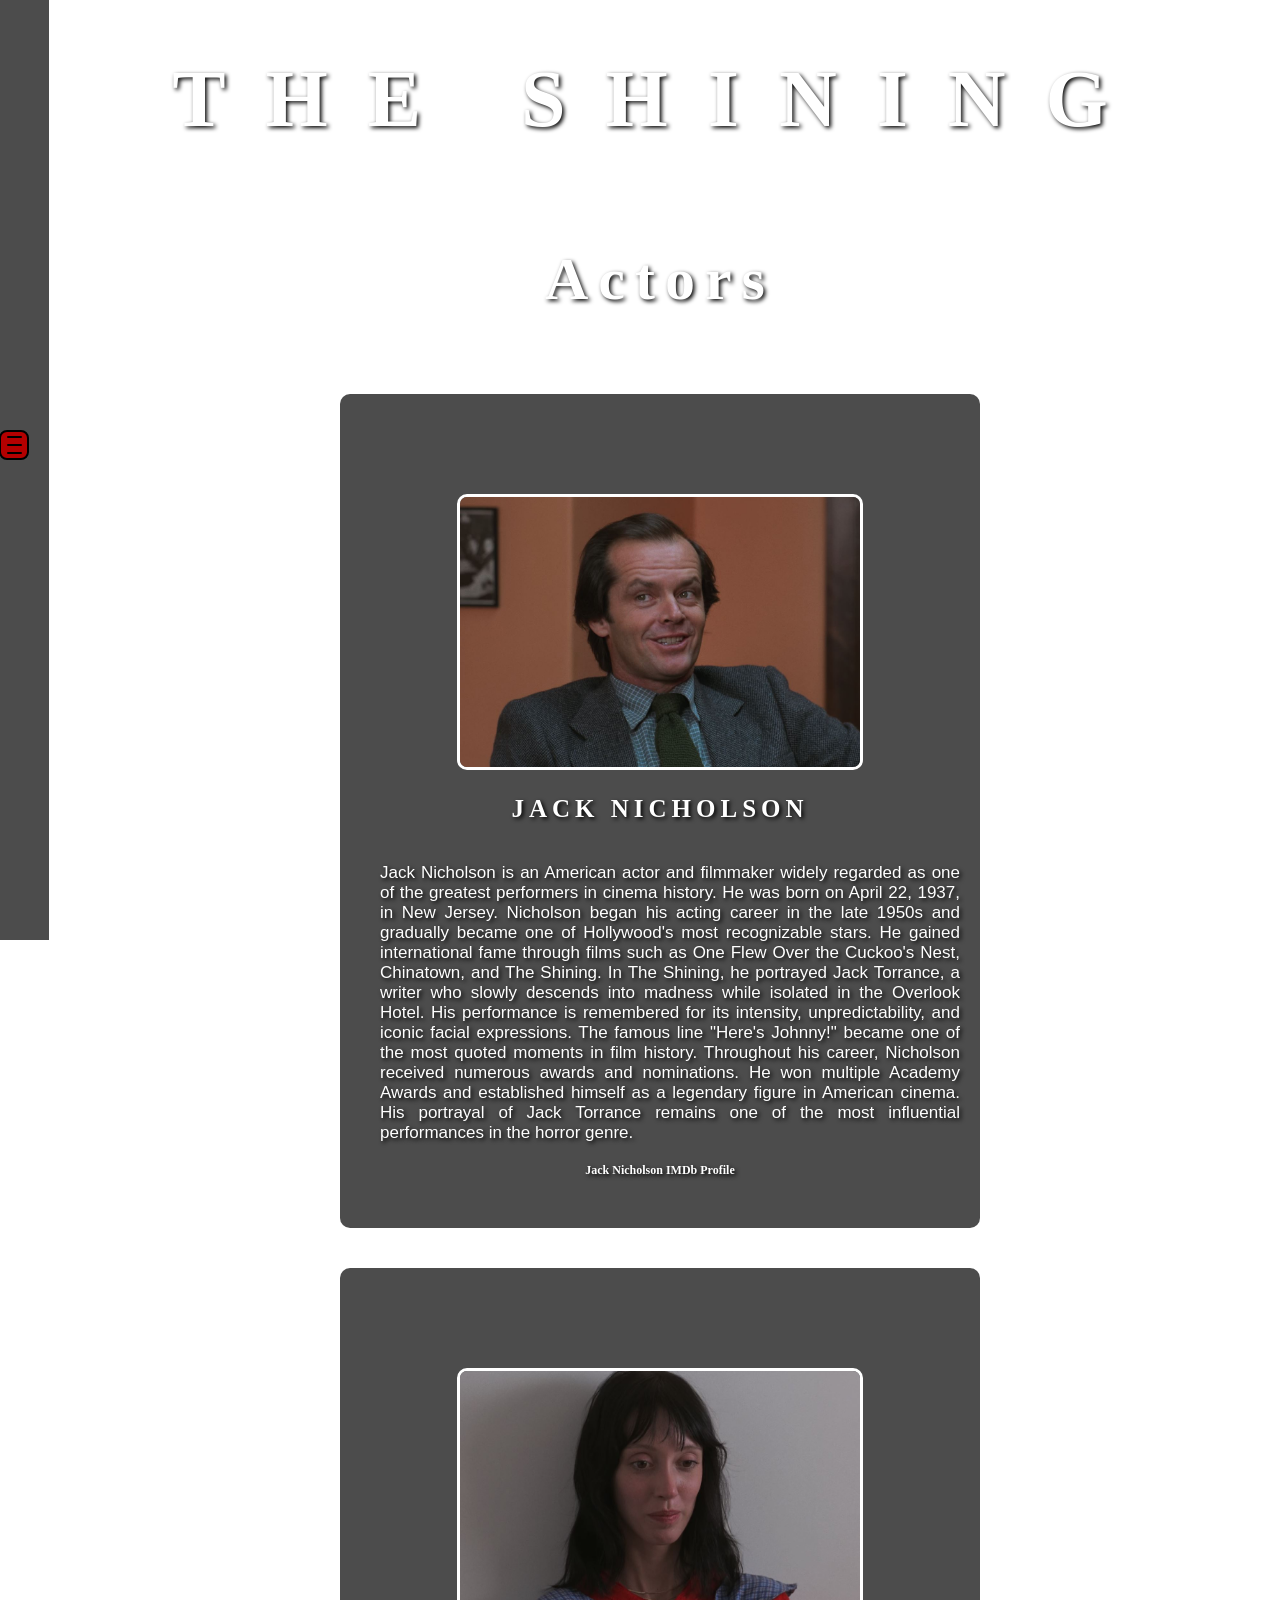
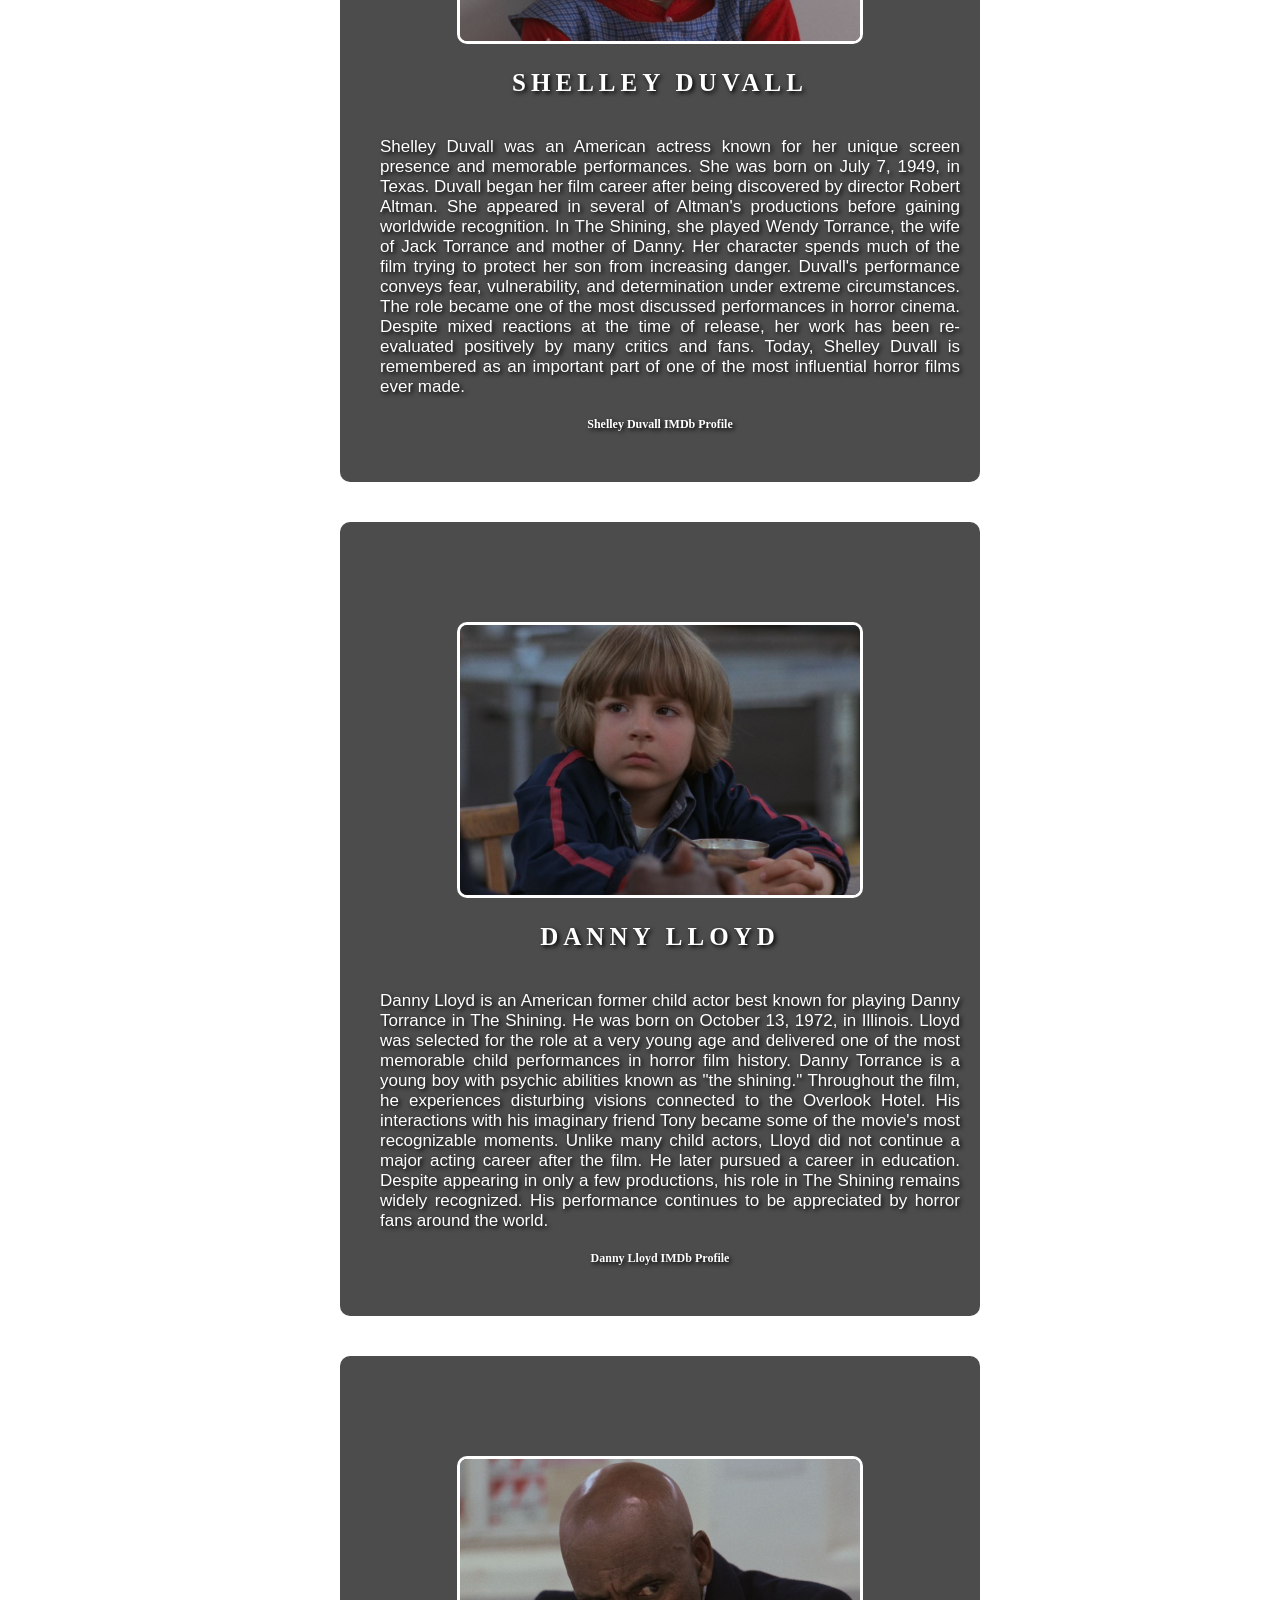
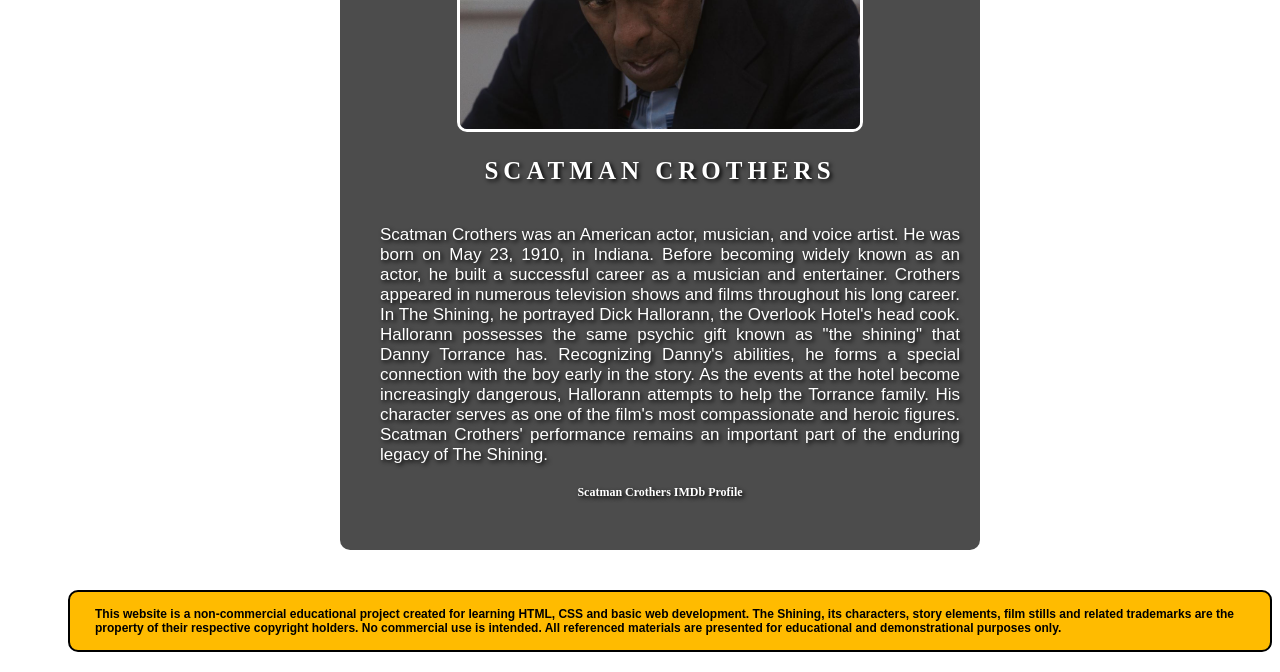
==== actors.html @ 297f8adb "Add files via upload Add first complete version of The Shining educational website" ====
<!DOCTYPE html>
<html lang="en">

<head>
    <meta charset="UTF-8">
    <title>THE SHINING - Actors</title>
    <link rel="stylesheet" href="styles.css">
    <link rel="icon" type="image/x-icon" href="axe.png">
</head>

<body class="actors-page">

    <nav class="toc">
        <div class="hamburger">
            <button class="hamburger-button">
                <span></span>
                <span></span>
                <span></span>
            </button>
        </div>
        <div class="menu-links">
            <a href="index.html">Home</a>
            <a href="history.html">Story Introduction</a>
            <a href="actors.html">Actors</a>
            <a href="the_manuscript.html">The Manuscript</a>
            <a href="form.html">Caretaker Application</a>
        </div>
    </nav>
    <header>
        <h1>
            <a href="index.html">THE SHINING</a>
        </h1>
        <h2>Actors</h2>
    </header>
    <main>
        <div class="actors-grid">
            <article class="actor-card">
                <img src="images/jack_2.JPG" alt="Jack Nicholson" class="medium-img">
                <h3>
                    JACK NICHOLSON
                </h3>
                <p class="actor-note">
                    Jack Nicholson is an American actor and filmmaker widely regarded as one of the greatest performers
                    in
                    cinema history. He was born on April 22, 1937, in New Jersey. Nicholson began his acting career in
                    the
                    late 1950s and gradually became one of Hollywood's most recognizable stars. He gained international
                    fame
                    through films such as One Flew Over the Cuckoo's Nest, Chinatown, and The Shining. In The Shining,
                    he
                    portrayed Jack Torrance, a writer who slowly descends into madness while isolated in the Overlook
                    Hotel.
                    His performance is remembered for its intensity, unpredictability, and iconic facial expressions.
                    The
                    famous line "Here's Johnny!" became one of the most quoted moments in film history. Throughout his
                    career, Nicholson received numerous awards and nominations. He won multiple Academy Awards and
                    established himself as a legendary figure in American cinema. His portrayal of Jack Torrance remains
                    one
                    of the most influential performances in the horror genre.
                </p>
                <a href="https://www.imdb.com/name/nm0000197/?ref_=nv_sr_srsg_0_tt_2_nm_6_in_0_q_jack%20nicholson"
                    target="_blank" rel="noopener noreferrer">Jack Nicholson
                    IMDb Profile
                </a>
            </article>
            <article class="actor-card">
                <img src="images/shelley.JPG" alt="Shelley Duvall" class="medium-img">
                <h3>
                    SHELLEY DUVALL
                </h3>
                <p class="actor-note">
                    Shelley Duvall was an American actress known for her unique screen presence and memorable
                    performances.
                    She was born on July 7, 1949, in Texas. Duvall began her film career after being discovered by
                    director
                    Robert Altman. She appeared in several of Altman's productions before gaining worldwide recognition.
                    In
                    The Shining, she played Wendy Torrance, the wife of Jack Torrance and mother of Danny. Her character
                    spends much of the film trying to protect her son from increasing danger. Duvall's performance
                    conveys
                    fear, vulnerability, and determination under extreme circumstances. The role became one of the most
                    discussed performances in horror cinema. Despite mixed reactions at the time of release, her work
                    has
                    been re-evaluated positively by many critics and fans. Today, Shelley Duvall is remembered as an
                    important part of one of the most influential horror films ever made.
                </p>
                <a href="https://www.imdb.com/name/nm0001167/?ref_=nv_sr_srsg_0_tt_6_nm_2_in_0_q_schelley%20duvall"
                    target="_blank" rel="noopener noreferrer">Shelley
                    Duvall IMDb Profile
                </a>
            </article>
            <article class="actor-card">
                <img src="images/danny_2.JPG" alt="Danny Lloyd" class="medium-img">
                <h3>
                    DANNY LLOYD
                </h3>
                <p class="actor-note">
                    Danny Lloyd is an American former child actor best known for playing Danny Torrance in The Shining.
                    He
                    was born on October 13, 1972, in Illinois. Lloyd was selected for the role at a very young age and
                    delivered one of the most memorable child performances in horror film history. Danny Torrance is a
                    young
                    boy with psychic abilities known as "the shining." Throughout the film, he experiences disturbing
                    visions connected to the Overlook Hotel. His interactions with his imaginary friend Tony became some
                    of
                    the movie's most recognizable moments. Unlike many child actors, Lloyd did not continue a major
                    acting
                    career after the film. He later pursued a career in education. Despite appearing in only a few
                    productions, his role in The Shining remains widely recognized. His performance continues to be
                    appreciated by horror fans around the world.
                </p>
                <a href="https://www.imdb.com/name/nm0515950/?ref_=nv_sr_srsg_0_tt_0_nm_8_in_0_q_danny%20lloyd"
                    target="_blank" rel="noopener noreferrer">Danny
                    Lloyd IMDb Profile
                </a>
            </article>
            <article class="actor-card">
                <img src="images/scatman.JPG" alt="Scatman Crothers" class="medium-img">
                <h3>
                    SCATMAN CROTHERS
                </h3>
                <p class="actor-note">
                    Scatman Crothers was an American actor, musician, and voice artist. He was born on May 23, 1910, in
                    Indiana. Before becoming widely known as an actor, he built a successful career as a musician and
                    entertainer. Crothers appeared in numerous television shows and films throughout his long career. In
                    The
                    Shining, he portrayed Dick Hallorann, the Overlook Hotel's head cook. Hallorann possesses the same
                    psychic gift known as "the shining" that Danny Torrance has. Recognizing Danny's abilities, he forms
                    a
                    special connection with the boy early in the story. As the events at the hotel become increasingly
                    dangerous, Hallorann attempts to help the Torrance family. His character serves as one of the film's
                    most compassionate and heroic figures. Scatman Crothers' performance remains an important part of
                    the
                    enduring legacy of The Shining.
                </p>
                <a href="https://www.imdb.com/name/nm0001079/?ref_=nv_sr_srsg_0_tt_5_nm_3_in_0_q_scatman%20crothers"
                    target="_blank" rel="noopener noreferrer">Scatman
                    Crothers IMDb Profile
                </a>
            </article>
        </div>
    </main>
    <footer>
        This website is a non-commercial educational project created for learning HTML, CSS and basic web development.

        The Shining, its characters, story elements, film stills and related trademarks are the property of their
        respective copyright holders.

        No commercial use is intended. All referenced materials are presented for educational and demonstrational
        purposes only.
    </footer>

</body>

</html>
---- styles.css ----
/* ======================================
    PAGE BACKGROUNDS
====================================== */

.home-page {
  background-image: url('images/carpet_1.jpg');
  background-attachment: fixed;
  background-size: cover;
  padding-left: 40px;
}

.story-introduction-page {
  background-image: url('images/carpet_2.jpg');
  background-attachment: fixed;
  background-size: cover;
  padding-left: 40px;
}

.actors-page {
  background-image: url('images/mountain_road.jpg');
  background-attachment: fixed;
  background-size: cover;
  padding-left: 40px;
}

.the-manuscript-page {
  background-image: url('images/maze.jpg');
  background-attachment: fixed;
  background-size: cover;
  padding-left: 40px;
}

.application-page {
  background-image: url('images/photos.jpg');
  background-attachment: fixed;
  background-size: cover;
  padding-left: 40px;
}

/* ======================================
    GLOBAL TYPOGRAPHY
====================================== */

h1 {
  color: white;
  font-family: Georgia, 'Times New Roman', Times, serif;
  font-size: 80px;
  text-align: center;
  margin-bottom: 100px;
  letter-spacing: 40px;
  text-shadow: 2px 2px 4px black;
}

h1 a {
  color: inherit;
  text-decoration: none;
}

h2 {
  color: white;
  font-family: Georgia, 'Times New Roman', Times, serif;
  font-size: 60px;
  text-align: center;
  margin-bottom: 80px;
  letter-spacing: 10px;
  text-shadow: 2px 2px 4px black;
}

h3 {
  color: white;
  font-family: Georgia, 'Times New Roman', Times, serif;
  font-size: 25px;
  text-align: center;
  margin-bottom: 40px;
  letter-spacing: 5px;
  text-shadow: 2px 2px 4px black;
}

h4 {
  color: white;
  font-family: Georgia, 'Times New Roman', Times, serif;
  font-size: 20px;
  text-align: left;
  margin-bottom: 45px;
  letter-spacing: 3px;
  text-shadow: 2px 2px 4px black;
  border-bottom: 2px solid rgb(180, 0, 0);
  padding-bottom: 10px;
}

.big-text {
  color: white;
  font-family: Georgia, 'Times New Roman', Times, serif;
  font-size: 30px;
  text-align: center;
  text-shadow: 2px 2px 4px black;
}

.medium-text {
  color: white;
  font-family: Georgia, 'Times New Roman', Times, serif;
  max-width: 1000px;
  margin: 0 auto;
  font-size: 17px;
  text-align: center;
  text-shadow: 2px 2px 4px black;
}

.big-quote {
  color: #ffffff;
  font-family: Georgia, 'Times New Roman', Times, serif;
  font-style: italic;
  font-size: 30px;
  text-align: center;
  text-shadow: 2px 2px 4px black;
  margin-bottom: 100px;
}

.medium-quote {
  color: #ffffff;
  font-family: Georgia, 'Times New Roman', Times, serif;
  font-size: 28px;
  text-align: justify;
  max-width: 1000px;
  margin: 0 auto;
  margin-top: 40px;
  margin-bottom: 40px;
  text-shadow: 2px 2px 4px black;
  background-color: rgb(0, 0, 0, 0.7);
  padding: 20px;
  border-radius: 10px;
}

.quote-signature {
  color: white;
  font-family: Verdana, Geneva, Tahoma, sans-serif;
  font-size: 12px;
  text-align: left;
  text-shadow: 2px 2px 4px black;
  margin-left: 20px;
  margin-bottom: 20px;
}

.date-button {
    display: block;
    margin: 50px auto;
    background-color: rgb(255, 187, 0);
    color: rgb(0, 0, 0);
    font-family: Georgia, serif;
    font-size: 18px;
    font-weight: bold;
    letter-spacing: 2px;
    padding: 15px 25px;
    border: 2px solid black;
    border-radius: 10px;
    cursor: pointer;
    transition: all 0.3s ease;
}

.date-button:hover {
    background-color: rgb(255, 187, 0);
    transform: scale(1.05);
    box-shadow: 0 0 15px rgba(255, 187, 0, 0.8);
}

#demo {
    color: white;
    font-family: Verdana, sans-serif;
    font-size: 20px;
    text-align: center;
    text-shadow: 2px 2px 4px black;
    margin-top: 30px;
}

footer {
  color: rgb(0, 0, 0);
  font-family: Verdana, Geneva, Tahoma, sans-serif;
  font-size: 12px;
  text-align: left;
  font-weight: 600;
  margin-top: 40px;
  margin-left: 20px;
  margin-bottom: 20px;
  background-color: rgb(255, 187, 0);
  border: 2px solid black;
  border-radius: 10px;
  padding: 15px 25px;
}

/* ======================================
    IMAGES
====================================== */

.image-wrapper {
  text-align: center;
}

.image-container {
  display: inline-block;
  text-align: center;
  margin-left: auto;
  margin-right: auto;
}

.large-img {
  width: 1100px;
  height: 800px;
  object-fit: cover;
  border: 3px solid white;
  border-radius: 10px;
  margin-top: 80px;
  margin-bottom: 20px;
}

.medium-img {
  width: 400px;
  height: 270px;
  display: block;
  object-fit: cover;
  margin-left: auto;
  margin-right: auto;
  border: 3px solid rgb(255, 255, 255);
  border-radius: 10px;
  margin-top: 80px;
  margin-bottom: 20px;
}

.small-img {
  width: 400px;
  height: 230px;
  object-fit: cover;
  border: 3px solid white;
  border-radius: 10px;
  margin-top: 80px;
  margin-bottom: 20px;
}

.img_caption {
  color: white;
  font-family: Verdana, Geneva, Tahoma, sans-serif;
  font-size: 15px;
  text-shadow: 2px 2px 4px black;
  background-color: rgb(0, 0, 0, 0.7);
  padding: 10px;
  border-radius: 10px;
}

/* ======================================
    SIDEBAR NAVIGATION
====================================== */

.toc {
  position: fixed;
  left: 0;
  top: 0;
  height: 100vh;
  display: flex;
  flex-direction: column;
  justify-content: center;
  padding: 20px;
  background-color: rgb(0, 0, 0, 0.7);
  transform: translateX(-30%);
  transition: transform 1.5s ease;
  z-index: 1000;
}

.toc:hover {
  transform: translateX(0);
}

.toc:hover .menu-links {
  display: flex;
  flex-direction: column;
  justify-content: center;
}

.toc:hover .hamburger {
  visibility: hidden;
}

.toc a {
  display: block;
  color: white;
  font-family: Garamond, serif;
  font-size: 20px;
  font-weight: bold;
  text-transform: uppercase;
  letter-spacing: 4px;
  margin: 20px 0;
  text-decoration: none;
  transition: color 0.3s;
}

.toc a:hover {
  color: rgb(243, 5, 5);
}

.hamburger {
  margin-bottom: 50px;
}

.hamburger-button {
  width: 30px;
  height: 30px;
  background-color: rgb(180, 0, 0);
  border: 2px solid black;
  border-radius: 8px;
  cursor: pointer;
  display: flex;
  flex-direction: column;
  justify-content: center;
  gap: 6px;
}

.hamburger-button span {
  display: block;
  width: 15px;
  height: 2px;
  background-color: black;
  margin-left: auto;
  margin-right: auto;
  border-radius: 1px;
}

.menu-links {
  display: none;
  padding: 20px;
}

/* ======================================
    STORY INTRODUCTION PAGE
====================================== */

.character-presentation {
  display: flex;
  flex-direction: row;
  justify-content: center;
  gap: 60px;
  row-gap: 5px;
  flex-wrap: wrap;
}

.character {
  text-align: center;
}

/* ======================================
    ACTORS PAGE
====================================== */

.actors-grid {
  display: flex;
  flex-wrap: wrap;
  justify-content: center;
  gap: 40px;
}

.actor-card {
  text-align: center;
  background-color: rgba(0, 0, 0, 0.7);
  border-radius: 10px;
  padding: 20px;
  width: 600px;
}

.actor-card a {
  display: block;
  color: white;
  font-family: Georgia, 'Times New Roman', Times, serif;
  font-size: 12px;
  font-weight: bold;
  margin: 20px 20px 30px 20px;
  text-decoration: none;
  transition: color 0.3s;
  text-shadow: 2px 2px 4px black;
}

.actor-card a:hover {
  color: rgb(243, 5, 5);
}

.actor-note {
  color: white;
  font-family: Verdana, Geneva, Tahoma, sans-serif;
  font-size: 17px;
  text-align: justify;
  text-shadow: 2px 2px 4px black;
  margin-left: 20px;
  margin-bottom: 20px;
}

/* ======================================
    MANUSCRIPT PAGE
====================================== */

.manuscript-page {
  width: 800px;
  min-height: 1100px;
  text-align: center;
  margin: 50px auto;
  background-color: rgb(235, 212, 144);
  padding: 80px;
  box-shadow: 0 0 20px black;
}

.manuscript-page pre {
  font-family: "Courier Prime", monospace;
  font-size: 15px;
  line-height: 1.4;
  white-space: pre;
}

.code-page {
  text-align: left;
}

.code-page pre {
  font-family: "Courier Prime", monospace;
  font-size: 15px;
  line-height: 1.4;
  white-space: pre;
}

/* ======================================
    APPLICATION PAGE
====================================== */

.application-card {
  background-color: rgba(0, 0, 0, 0.7);
  border-radius: 10px;
  padding: 20px;
  width: 750px;
  margin: 40px auto;
}

.application-note {
  color: white;
  font-family: Verdana, Geneva, Tahoma, sans-serif;
  font-size: 17px;
  text-align: justify;
  text-shadow: 2px 2px 4px black;
  margin-bottom: 20px;
}

.form-box {
  max-width: 900px;
  margin: 0 auto;
  text-align: center;
}

.form-label {
  display: inline-block;
  width: 600px;
  text-align: left;
  color: white;
  font-family: Verdana, Geneva, Tahoma, sans-serif;
  font-size: 15px;
  text-shadow: 2px 2px 4px black;
  vertical-align: middle;
}

.form-box input[type="text"],
.form-box input[type="email"],
.form-box input[type="tel"],
.form-box input[type="date"],
.form-box input[type="number"] {
  display: block;
  text-align: center;
  margin: 0 auto;
  width: 550px;
  padding: 10px;
  border-radius: 6px;
  border: 1px solid gray;
  font-size: 15px;
}

.form-box textarea {
  display: block;
  margin: 0 auto;
  width: 500px;
  max-width: 100%;
  padding: 10px;
  border-radius: 6px;
  border: 1px solid gray;
  font-size: 15px;
  resize: vertical;
}

.form-box input[type="radio"] {
  margin-right: 10px;
}

.form-radio {
  display: inline-block;
  vertical-align: middle;
  margin-right: 10px;
}

.radio-label {
  display: inline-block;
  width: 120px;
  text-align: left;
  color: white;
  font-family: Verdana, Geneva, Tahoma, sans-serif;
  font-size: 15px;
  text-shadow: 2px 2px 4px black;
  vertical-align: middle;
}

.input-example {
  display: block;
  text-align: center;
  color: white;
  font-family: Verdana, Geneva, Tahoma, sans-serif;
  font-size: 12px;
  text-shadow: 2px 2px 4px black;
  padding: 10px;
  border-radius: 10px;
}

.form-reset-button {
  background-color: rgb(180, 0, 0);
  color: white;
  border: none;
  border-radius: 8px;
  padding: 12px 20px;
  font-size: 16px;
  font-weight: bold;
  cursor: pointer;
  transition: all 0.3s ease;
}

.form-reset-button:hover {
  background-color: rgb(243, 5, 5);
  transform: scale(1.05);
  box-shadow: 0 0 15px rgba(243, 5, 5, 0.8);
}

.form-submit-button {
  background-color: rgb(255, 196, 0);
  color: rgb(0, 0, 0);
  border: none;
  border-radius: 8px;
  padding: 12px 20px;
  font-size: 16px;
  font-weight: bold;
  cursor: pointer;
  transition: all 0.3s ease;
}

.form-submit-button:hover {
  background-color: rgb(255, 196, 0);
  transform: scale(1.05);
  box-shadow: 0 0 15px rgba(255, 196, 0, 0.8);
}
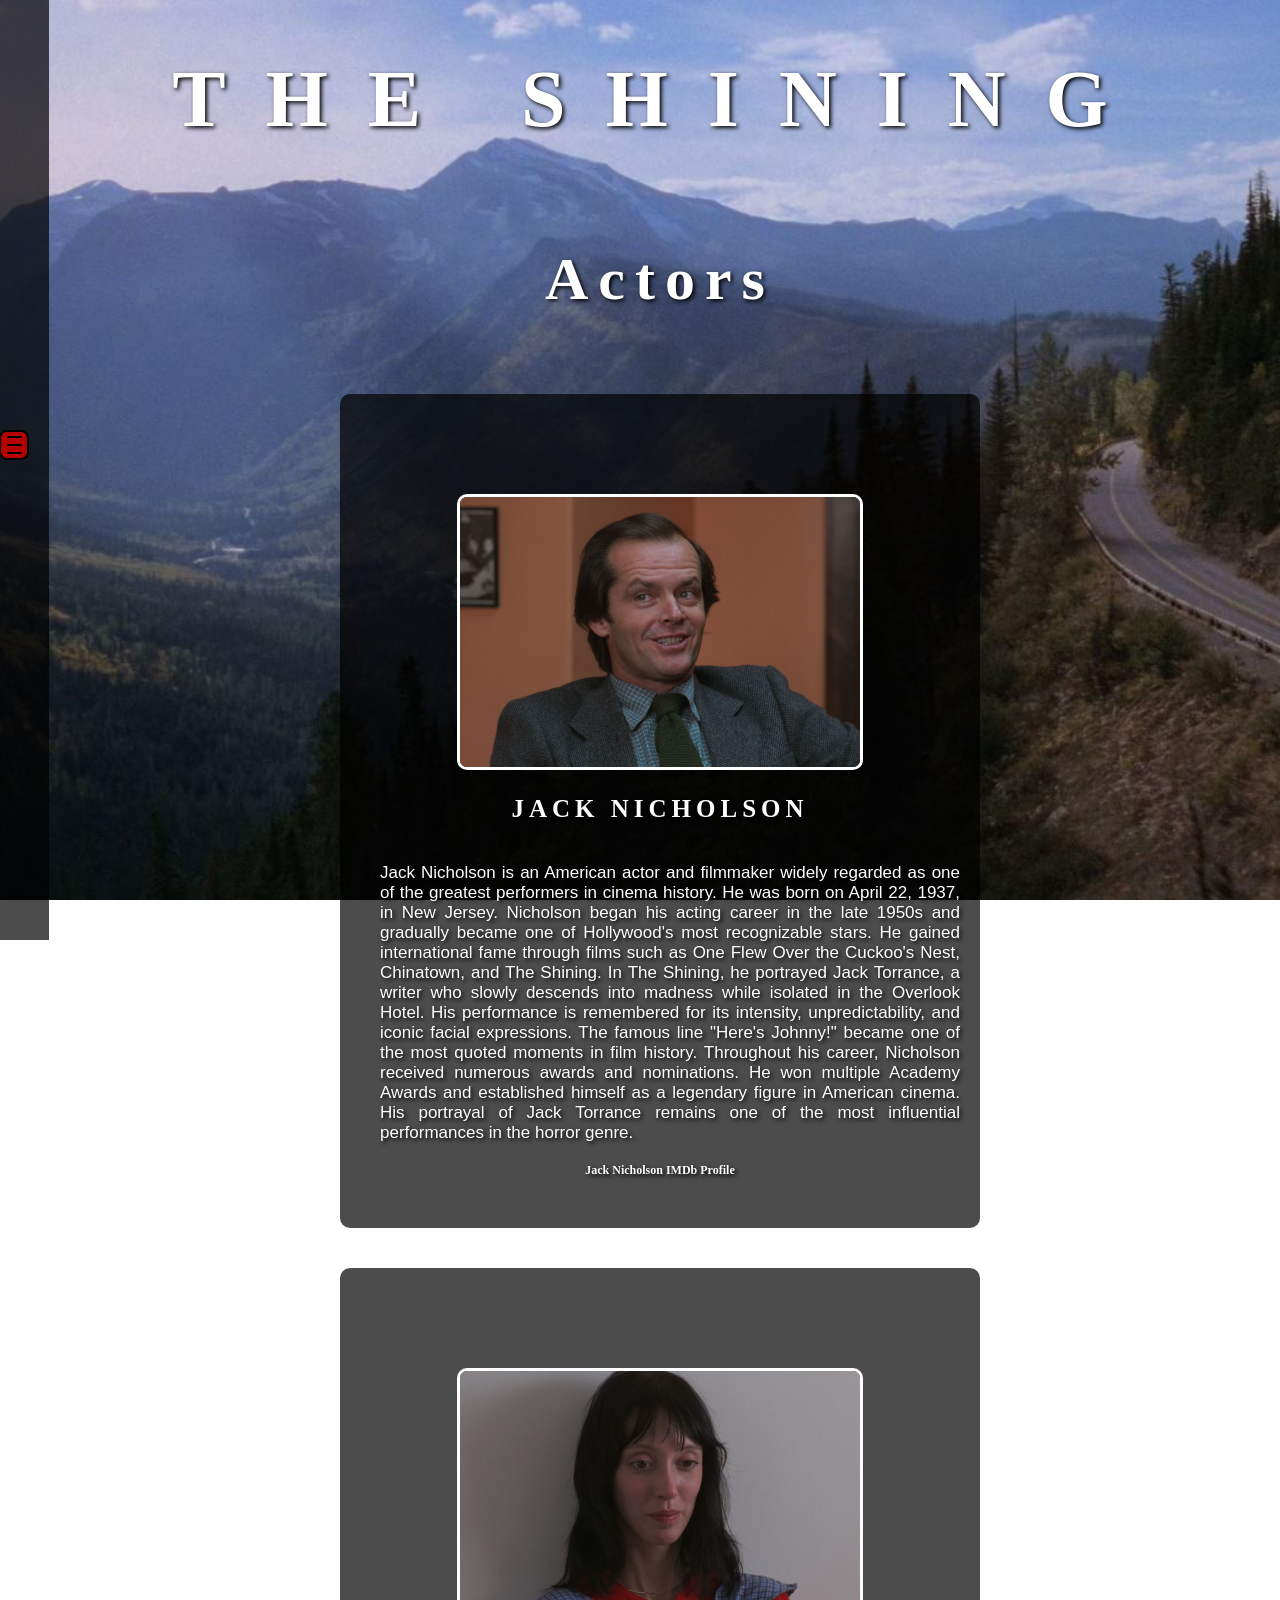
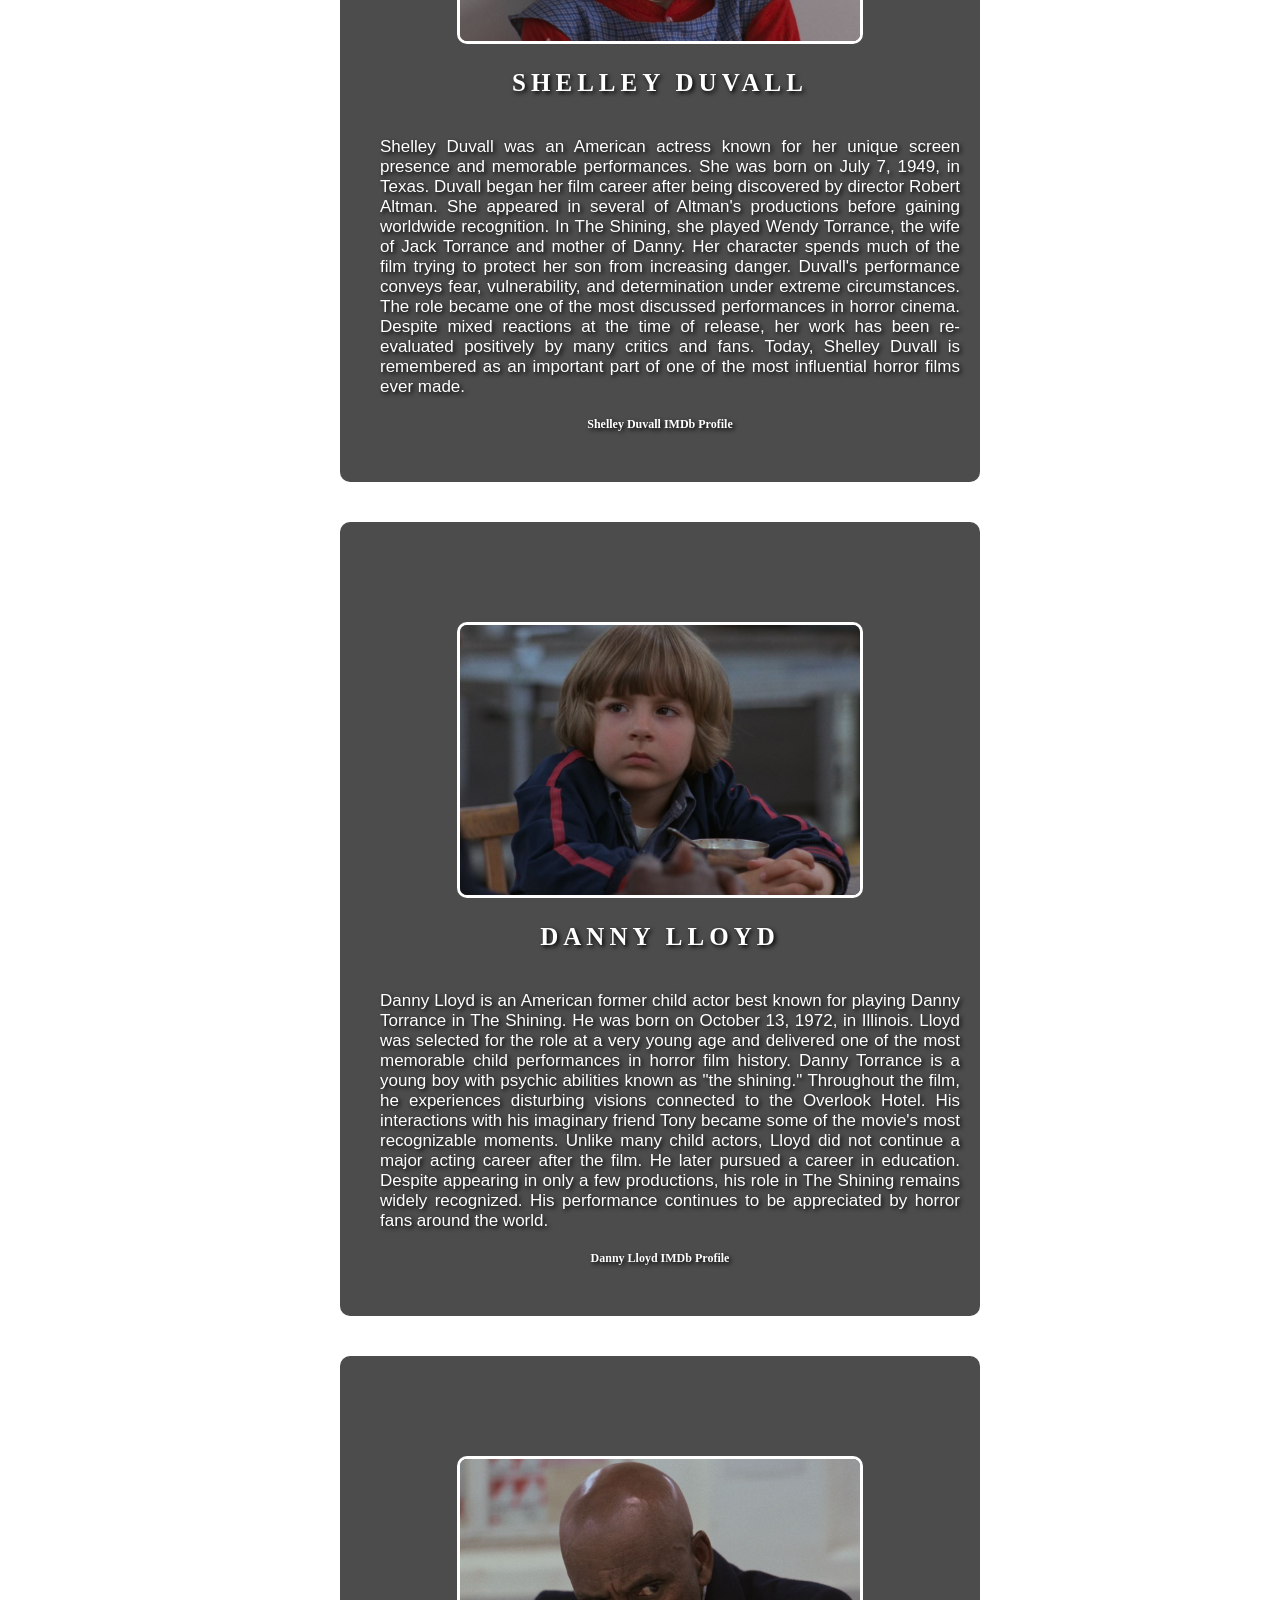
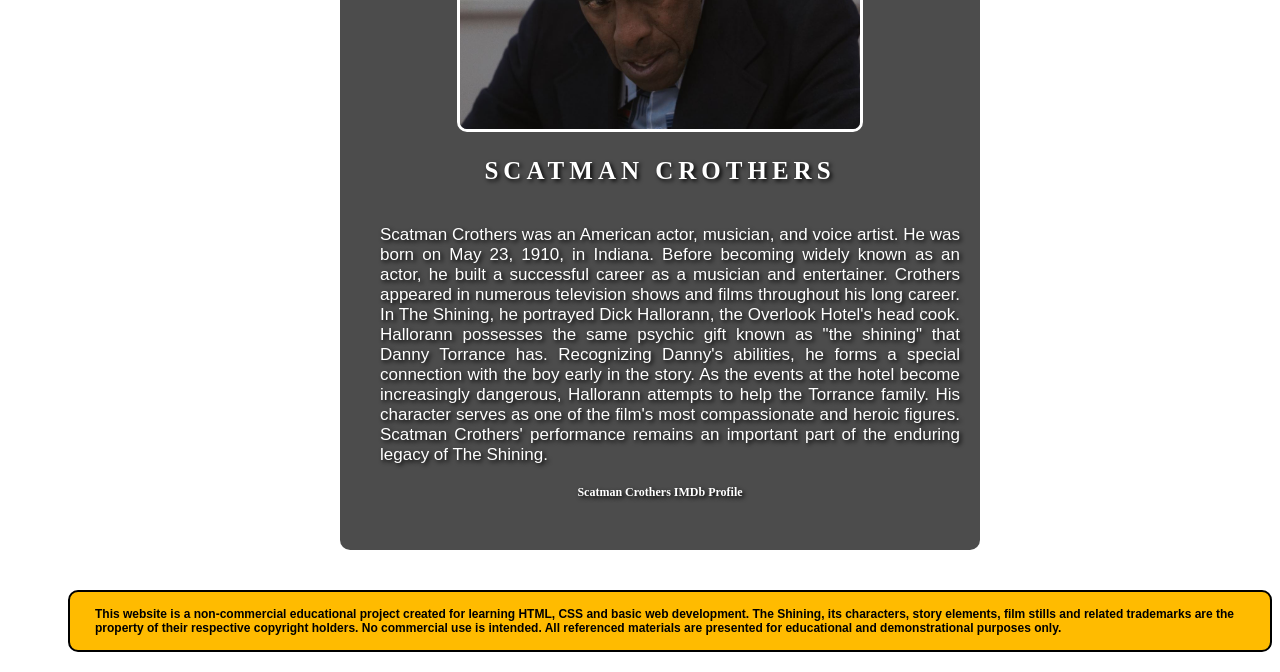
==== commit 4d9b0bdb: "Fix image path for favicon in actors.html" ====
--- a/actors.html
+++ b/actors.html
@@ -5,7 +5,7 @@
     <meta charset="UTF-8">
     <title>THE SHINING - Actors</title>
     <link rel="stylesheet" href="styles.css">
-    <link rel="icon" type="image/x-icon" href="axe.png">
+    <link rel="icon" type="image/x-icon" href="images/axe.png">
 </head>
 
 <body class="actors-page">
@@ -152,4 +152,4 @@
 
 </body>
 
-</html>+</html>
